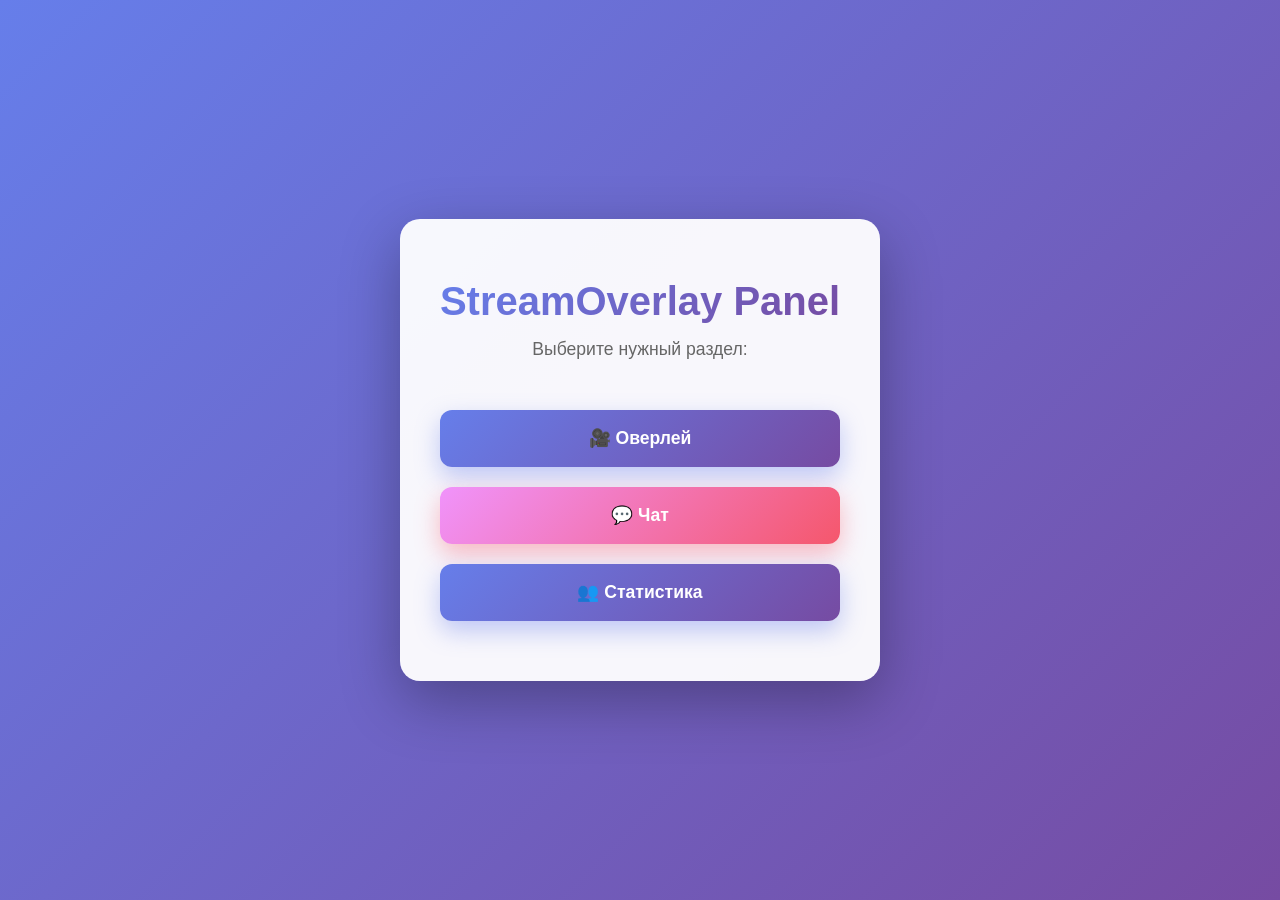
==== StreamOverlay.Web/wwwroot/pages/index.html @ 7c099c05 "Добавил componentConfig для быстрой настройки компонентов" ====
﻿<!doctype html>
<html lang="ru">
<head>
    <meta charset="utf-8" />
    <meta name="viewport" content="width=device-width,initial-scale=1" />
    <title>Stream Panel</title>
    <style>
        * {
            margin: 0;
            padding: 0;
            box-sizing: border-box;
        }

        body {
            font-family: 'Segoe UI', Tahoma, Geneva, Verdana, sans-serif;
            background: linear-gradient(135deg, #667eea 0%, #764ba2 100%);
            min-height: 100vh;
            display: flex;
            justify-content: center;
            align-items: center;
            padding: 20px;
        }

        .container {
            background: rgba(255, 255, 255, 0.95);
            border-radius: 20px;
            box-shadow: 0 20px 60px rgba(0, 0, 0, 0.3);
            padding: 60px 40px;
            max-width: 600px;
            text-align: center;
        }

            .container h1 {
                color: #333;
                margin-bottom: 15px;
                font-size: 2.5em;
                background: linear-gradient(135deg, #667eea 0%, #764ba2 100%);
                -webkit-background-clip: text;
                -webkit-text-fill-color: transparent;
                background-clip: text;
            }

            .container p {
                color: #666;
                margin-bottom: 50px;
                font-size: 1.1em;
            }

        .nav-links {
            display: flex;
            gap: 20px;
            flex-direction: column;
        }

        .nav-link {
            display: inline-block;
            padding: 18px 40px;
            background: linear-gradient(135deg, #667eea 0%, #764ba2 100%);
            color: white;
            text-decoration: none;
            border-radius: 12px;
            font-size: 1.1em;
            font-weight: 600;
            transition: all 0.3s ease;
            box-shadow: 0 10px 25px rgba(102, 126, 234, 0.4);
            cursor: pointer;
            border: none;
        }

            .nav-link:hover {
                transform: translateY(-3px);
                box-shadow: 0 15px 35px rgba(102, 126, 234, 0.6);
            }

            .nav-link:active {
                transform: translateY(-1px);
            }

            .nav-link.secondary {
                background: linear-gradient(135deg, #f093fb 0%, #f5576c 100%);
                box-shadow: 0 10px 25px rgba(245, 87, 108, 0.4);
            }

                .nav-link.secondary:hover {
                    box-shadow: 0 15px 35px rgba(245, 87, 108, 0.6);
                }

        @media (max-width: 600px) {
            .container {
                padding: 40px 25px;
            }

                .container h1 {
                    font-size: 2em;
                }

            .nav-link {
                padding: 15px 30px;
                font-size: 1em;
            }
        }
    </style>
</head>
<body>
    <div class="container">
        <h1>StreamOverlay Panel</h1>
        <p>Выберите нужный раздел:</p>
        <div class="nav-links">
            <a href="/overlay" class="nav-link" target="_blank">🎥 Оверлей</a>
            <a href="/chat" class="nav-link secondary" target="_blank">💬 Чат</a>
            <a href="/viewers" class="nav-link" target="_blank">👥 Статистика</a>
        </div>
    </div>
</body>
</html>
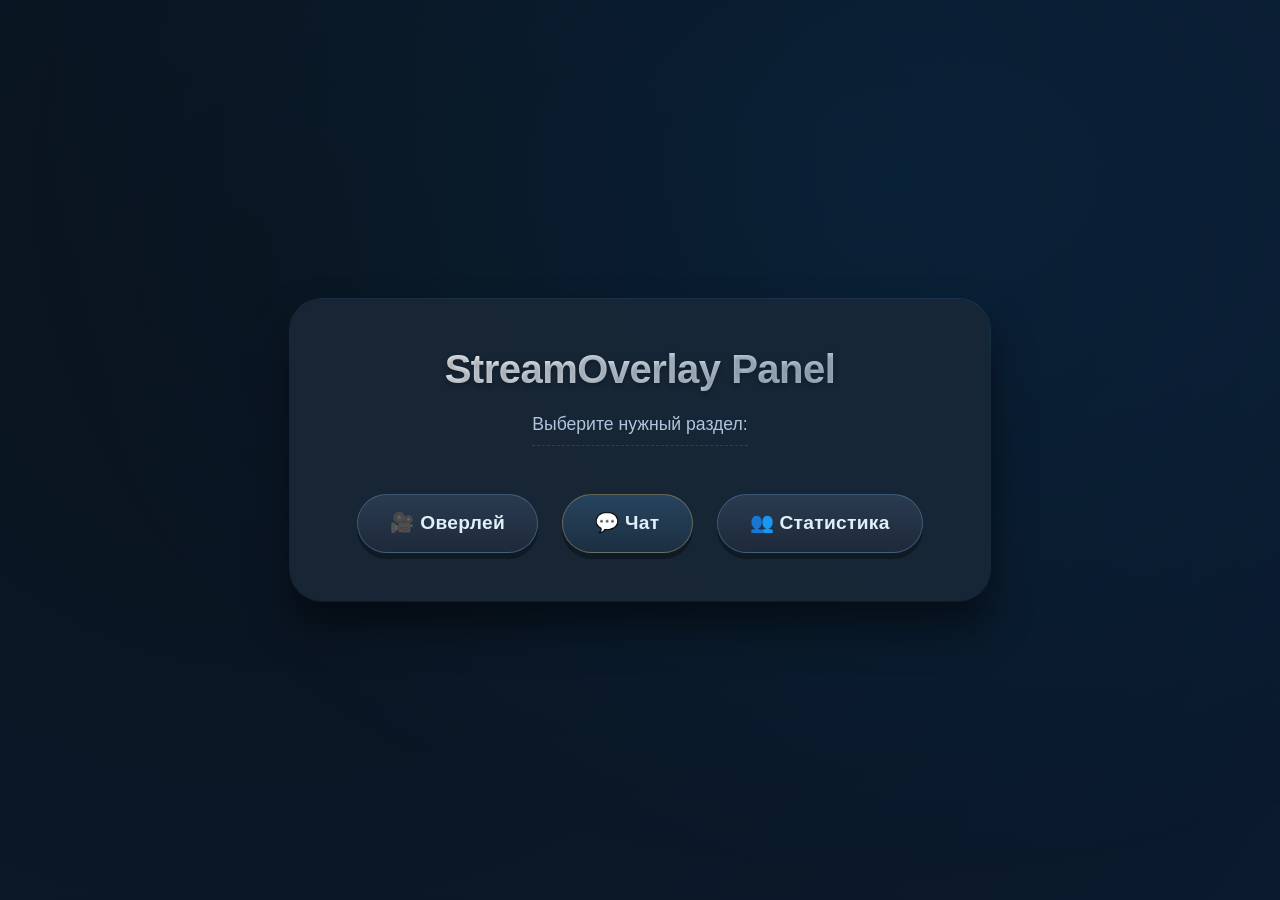
==== commit ef5951f1: "Добавил адаптив для персонажей, изменил логику передвижений" ====
--- a/StreamOverlay.Web/wwwroot/pages/index.html
+++ b/StreamOverlay.Web/wwwroot/pages/index.html
@@ -12,92 +12,141 @@
         }
 
         body {
-            font-family: 'Segoe UI', Tahoma, Geneva, Verdana, sans-serif;
-            background: linear-gradient(135deg, #667eea 0%, #764ba2 100%);
             min-height: 100vh;
+            background: radial-gradient(circle at 20% 30%, #0A141E, #0B1A2E);
+            font-family: 'Motiva Sans', 'Segoe UI', 'Arial', sans-serif;
             display: flex;
+            align-items: center;
             justify-content: center;
-            align-items: center;
-            padding: 20px;
+            color: #E5E7EB;
+            line-height: 1.5;
+            padding: 2rem;
         }
 
+        /* Контейнер карточки в стиле Steam */
         .container {
-            background: rgba(255, 255, 255, 0.95);
-            border-radius: 20px;
-            box-shadow: 0 20px 60px rgba(0, 0, 0, 0.3);
-            padding: 60px 40px;
-            max-width: 600px;
+            max-width: 700px;
+            width: 100%;
+            background: rgba(27, 40, 56, 0.85);
+            backdrop-filter: blur(4px);
+            border-radius: 32px;
+            padding: 2.5rem 2rem 3rem;
+            box-shadow: 0 25px 40px rgba(0, 0, 0, 0.5), 0 0 0 1px rgba(102, 153, 204, 0.2);
             text-align: center;
+            transition: box-shadow 0.2s ease;
         }
 
-            .container h1 {
-                color: #333;
-                margin-bottom: 15px;
-                font-size: 2.5em;
-                background: linear-gradient(135deg, #667eea 0%, #764ba2 100%);
-                -webkit-background-clip: text;
-                -webkit-text-fill-color: transparent;
-                background-clip: text;
+            .container:hover {
+                box-shadow: 0 30px 50px rgba(0, 0, 0, 0.6), 0 0 0 1px rgba(102, 153, 204, 0.4);
             }
 
-            .container p {
-                color: #666;
-                margin-bottom: 50px;
-                font-size: 1.1em;
+        /* Заголовок */
+        h1 {
+            font-size: 2.5rem;
+            font-weight: 600;
+            background: linear-gradient(135deg, #FFFFFF 0%, #9BB7D4 100%);
+            -webkit-background-clip: text;
+            background-clip: text;
+            color: transparent;
+            text-shadow: 0 2px 5px rgba(0, 0, 0, 0.3);
+            letter-spacing: -0.5px;
+            margin-bottom: 0.75rem;
+        }
+
+        .container p {
+            font-size: 1.1rem;
+            color: #B0C4DE;
+            margin-bottom: 2.5rem;
+            border-bottom: 1px dashed #2C4056;
+            display: inline-block;
+            padding-bottom: 0.5rem;
+        }
+
+        /* Сетка кнопок / ссылок */
+        .nav-links {
+            display: flex;
+            flex-wrap: wrap;
+            justify-content: center;
+            gap: 1.5rem;
+            margin-top: 0.5rem;
+        }
+
+        /* Стиль кнопок как в интерфейсе Steam */
+        .nav-link {
+            display: inline-flex;
+            align-items: center;
+            gap: 12px;
+            background: linear-gradient(to bottom, #2A3A4F, #1E2A3A);
+            padding: 0.9rem 2rem;
+            border-radius: 60px;
+            font-size: 1.2rem;
+            font-weight: 600;
+            text-decoration: none;
+            color: #E0EFF9;
+            transition: all 0.2s ease-in-out;
+            border: 1px solid rgba(102, 153, 204, 0.4);
+            box-shadow: 0 6px 0 #0F1A24;
+            letter-spacing: 0.3px;
+        }
+
+            /* Цвет для второстепеной ссылки (чат) */
+            .nav-link.secondary {
+                background: linear-gradient(to bottom, #27445e, #1C2F42);
+                border-color: rgba(255, 215, 120, 0.3);
             }
 
-        .nav-links {
-            display: flex;
-            gap: 20px;
-            flex-direction: column;
-        }
-
-        .nav-link {
-            display: inline-block;
-            padding: 18px 40px;
-            background: linear-gradient(135deg, #667eea 0%, #764ba2 100%);
-            color: white;
-            text-decoration: none;
-            border-radius: 12px;
-            font-size: 1.1em;
-            font-weight: 600;
-            transition: all 0.3s ease;
-            box-shadow: 0 10px 25px rgba(102, 126, 234, 0.4);
-            cursor: pointer;
-            border: none;
-        }
-
+            /* Эффекты при наведении */
             .nav-link:hover {
                 transform: translateY(-3px);
-                box-shadow: 0 15px 35px rgba(102, 126, 234, 0.6);
+                background: linear-gradient(to bottom, #3C556E, #263B4F);
+                box-shadow: 0 8px 0 #0F1A24;
+                border-color: #6A8FB2;
+                color: white;
             }
 
             .nav-link:active {
-                transform: translateY(-1px);
+                transform: translateY(3px);
+                box-shadow: 0 2px 0 #0F1A24;
             }
 
-            .nav-link.secondary {
-                background: linear-gradient(135deg, #f093fb 0%, #f5576c 100%);
-                box-shadow: 0 10px 25px rgba(245, 87, 108, 0.4);
+        /* Иконки внутри ссылок (эмодзи заменяем кастомными псевдо, но оставляем текст с эмодзи для простоты) */
+        .nav-link {
+            font-size: 1.2rem;
+            font-weight: 600;
+        }
+
+        /* Адаптивность */
+        @media (max-width: 550px) {
+            .container {
+                padding: 1.8rem 1.5rem 2.5rem;
             }
 
-                .nav-link.secondary:hover {
-                    box-shadow: 0 15px 35px rgba(245, 87, 108, 0.6);
-                }
-
-        @media (max-width: 600px) {
-            .container {
-                padding: 40px 25px;
+            h1 {
+                font-size: 1.8rem;
             }
 
-                .container h1 {
-                    font-size: 2em;
-                }
+            .nav-link {
+                padding: 0.7rem 1.4rem;
+                font-size: 1rem;
+                gap: 8px;
+            }
 
-            .nav-link {
-                padding: 15px 30px;
-                font-size: 1em;
+            .nav-links {
+                gap: 1rem;
             }
+        }
+
+        /* Дополнительная игровая текстура — лёгкий градиентный ореол */
+        body::before {
+            content: "";
+            position: fixed;
+            top: 0;
+            left: 0;
+            width: 100%;
+            height: 100%;
+            background: radial-gradient(ellipse at 70% 20%, rgba(0, 153, 255, 0.08), transparent 70%);
+            pointer-events: none;
+            z-index: -1;
         }
     </style>
 </head>
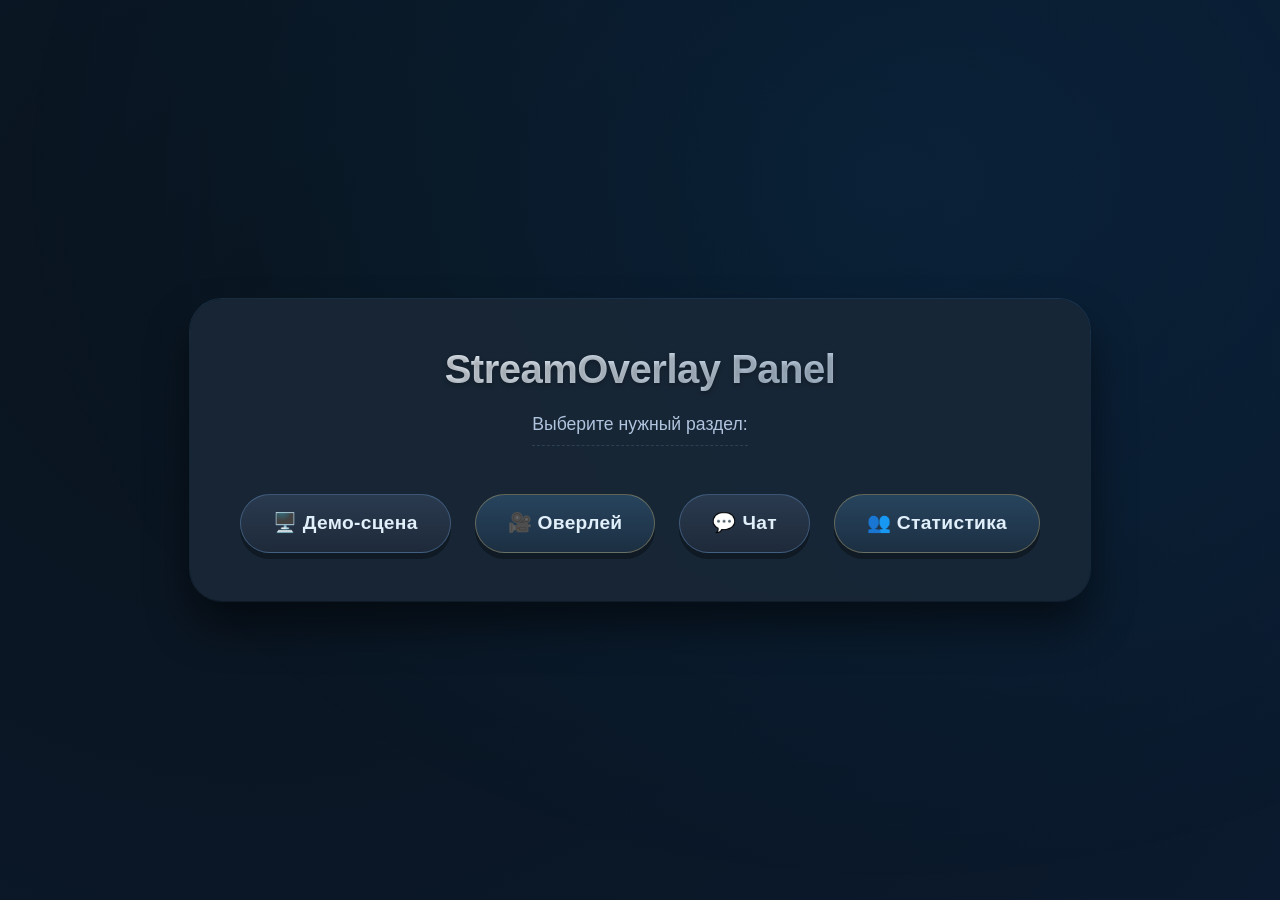
==== commit 068f531c: "Добавил demo сцену, поправил css и componentConfig" ====
--- a/StreamOverlay.Web/wwwroot/pages/index.html
+++ b/StreamOverlay.Web/wwwroot/pages/index.html
@@ -25,7 +25,7 @@
 
         /* Контейнер карточки в стиле Steam */
         .container {
-            max-width: 700px;
+            max-width: 900px;
             width: 100%;
             background: rgba(27, 40, 56, 0.85);
             backdrop-filter: blur(4px);
@@ -155,9 +155,10 @@
         <h1>StreamOverlay Panel</h1>
         <p>Выберите нужный раздел:</p>
         <div class="nav-links">
-            <a href="/overlay" class="nav-link" target="_blank">🎥 Оверлей</a>
-            <a href="/chat" class="nav-link secondary" target="_blank">💬 Чат</a>
-            <a href="/viewers" class="nav-link" target="_blank">👥 Статистика</a>
+            <a href="/demo" class="nav-link" target="_blank">🖥️ Демо-сцена</a>
+            <a href="/overlay" class="nav-link  secondary" target="_blank">🎥 Оверлей</a>
+            <a href="/chat" class="nav-link" target="_blank">💬 Чат</a>
+            <a href="/viewers" class="nav-link  secondary" target="_blank">👥 Статистика</a>
         </div>
     </div>
 </body>
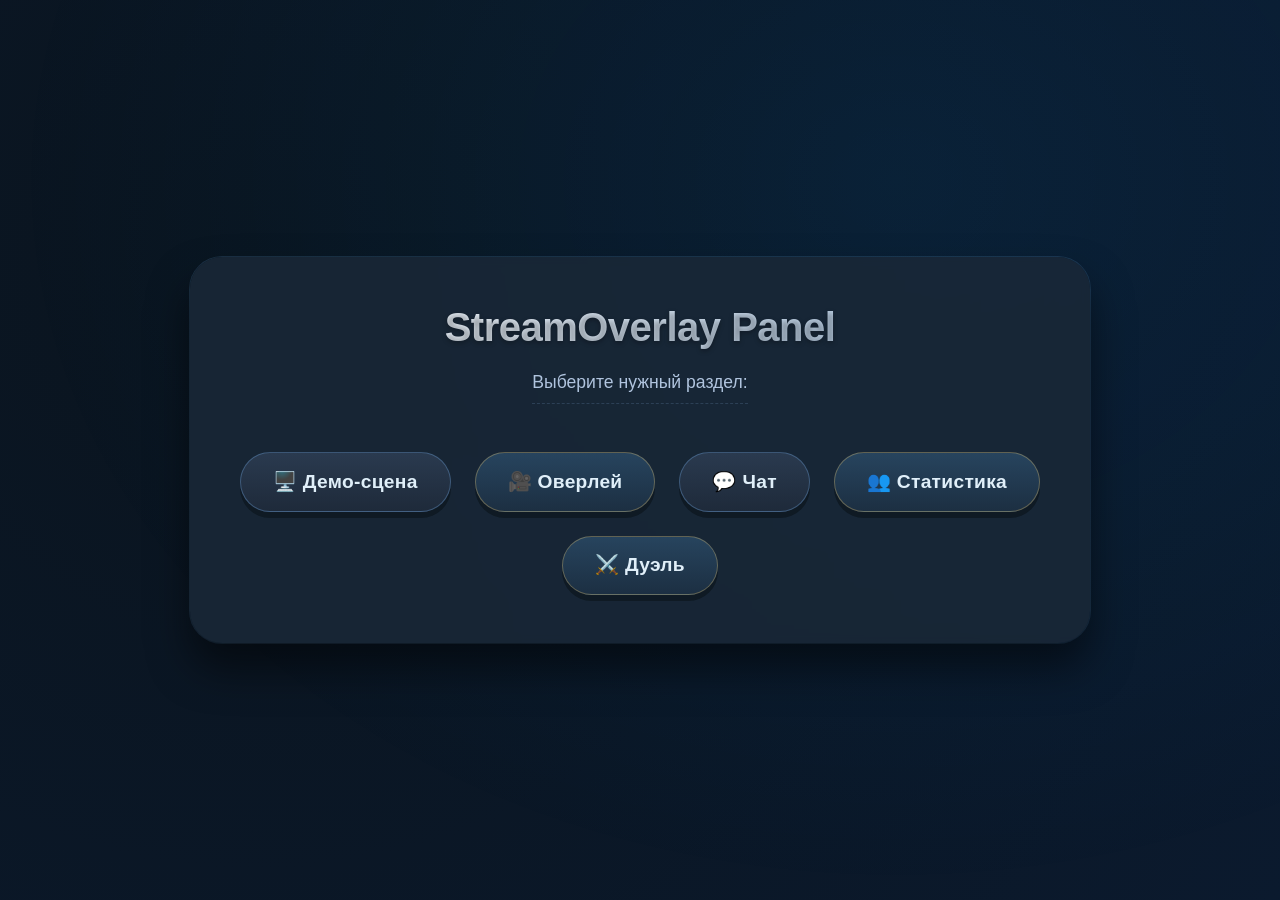
==== commit 64686a0f: "feat: трансляция дуэлей на прозрачном оверлейе - Добавил прозрачный оверлей для трансляции дуэлей че" ====
--- a/StreamOverlay.Web/wwwroot/pages/index.html
+++ b/StreamOverlay.Web/wwwroot/pages/index.html
@@ -159,6 +159,7 @@
             <a href="/overlay" class="nav-link  secondary" target="_blank">🎥 Оверлей</a>
             <a href="/chat" class="nav-link" target="_blank">💬 Чат</a>
             <a href="/viewers" class="nav-link  secondary" target="_blank">👥 Статистика</a>
+            <a href="/dueldisplay" class="nav-link  secondary" target="_blank">⚔️ Дуэль</a>
         </div>
     </div>
 </body>
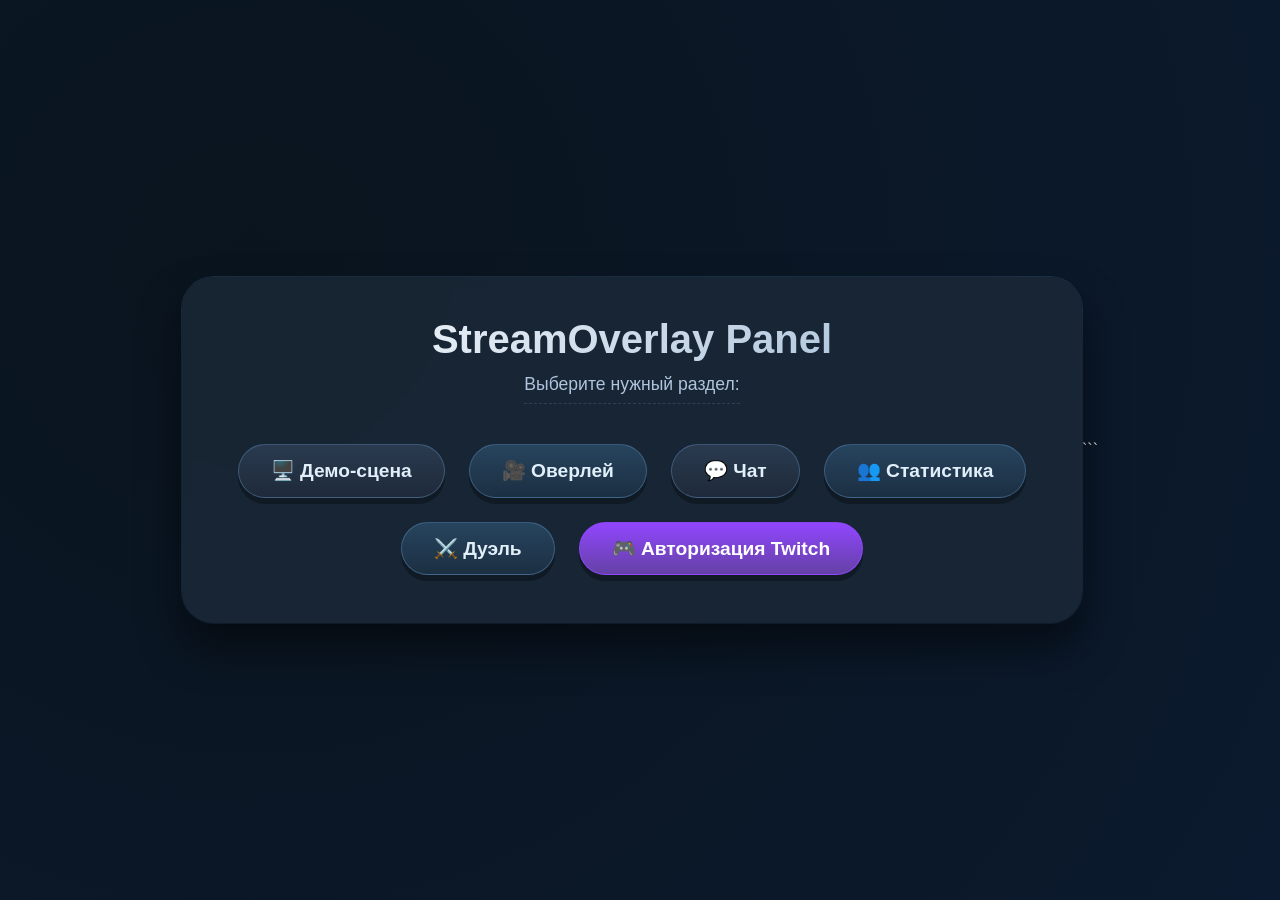
==== commit d268452d: "feat: добавил прямую авторизацию через Twitch" ====
--- a/StreamOverlay.Web/wwwroot/pages/index.html
+++ b/StreamOverlay.Web/wwwroot/pages/index.html
@@ -3,55 +3,54 @@
 <head>
     <meta charset="utf-8" />
     <meta name="viewport" content="width=device-width,initial-scale=1" />
+
     <title>Stream Panel</title>
+
     <style>
+
         * {
             margin: 0;
             padding: 0;
             box-sizing: border-box;
         }
 
+
         body {
             min-height: 100vh;
             background: radial-gradient(circle at 20% 30%, #0A141E, #0B1A2E);
-            font-family: 'Motiva Sans', 'Segoe UI', 'Arial', sans-serif;
+            font-family: 'Motiva Sans', 'Segoe UI', Arial, sans-serif;
             display: flex;
             align-items: center;
             justify-content: center;
             color: #E5E7EB;
-            line-height: 1.5;
             padding: 2rem;
         }
 
-        /* Контейнер карточки в стиле Steam */
+
         .container {
             max-width: 900px;
             width: 100%;
-            background: rgba(27, 40, 56, 0.85);
+            background: rgba(27,40,56,0.85);
             backdrop-filter: blur(4px);
             border-radius: 32px;
             padding: 2.5rem 2rem 3rem;
-            box-shadow: 0 25px 40px rgba(0, 0, 0, 0.5), 0 0 0 1px rgba(102, 153, 204, 0.2);
+            box-shadow: 0 25px 40px rgba(0,0,0,.5), 0 0 0 1px rgba(102,153,204,.2);
             text-align: center;
-            transition: box-shadow 0.2s ease;
-        }
-
-            .container:hover {
-                box-shadow: 0 30px 50px rgba(0, 0, 0, 0.6), 0 0 0 1px rgba(102, 153, 204, 0.4);
-            }
-
-        /* Заголовок */
+        }
+
+
+
         h1 {
             font-size: 2.5rem;
             font-weight: 600;
-            background: linear-gradient(135deg, #FFFFFF 0%, #9BB7D4 100%);
+            background: linear-gradient( 135deg, #ffffff, #9BB7D4 );
             -webkit-background-clip: text;
             background-clip: text;
             color: transparent;
-            text-shadow: 0 2px 5px rgba(0, 0, 0, 0.3);
-            letter-spacing: -0.5px;
-            margin-bottom: 0.75rem;
-        }
+            margin-bottom: .75rem;
+        }
+
+
 
         .container p {
             font-size: 1.1rem;
@@ -59,108 +58,180 @@
             margin-bottom: 2.5rem;
             border-bottom: 1px dashed #2C4056;
             display: inline-block;
-            padding-bottom: 0.5rem;
-        }
-
-        /* Сетка кнопок / ссылок */
+            padding-bottom: .5rem;
+        }
+
+
+
+
         .nav-links {
             display: flex;
             flex-wrap: wrap;
             justify-content: center;
             gap: 1.5rem;
-            margin-top: 0.5rem;
-        }
-
-        /* Стиль кнопок как в интерфейсе Steam */
+        }
+
+
+
         .nav-link {
             display: inline-flex;
             align-items: center;
             gap: 12px;
-            background: linear-gradient(to bottom, #2A3A4F, #1E2A3A);
-            padding: 0.9rem 2rem;
+            background: linear-gradient( to bottom, #2A3A4F, #1E2A3A );
+            padding: .9rem 2rem;
             border-radius: 60px;
             font-size: 1.2rem;
             font-weight: 600;
             text-decoration: none;
             color: #E0EFF9;
-            transition: all 0.2s ease-in-out;
-            border: 1px solid rgba(102, 153, 204, 0.4);
+            border: 1px solid rgba(102,153,204,.4);
             box-shadow: 0 6px 0 #0F1A24;
-            letter-spacing: 0.3px;
-        }
-
-            /* Цвет для второстепеной ссылки (чат) */
-            .nav-link.secondary {
-                background: linear-gradient(to bottom, #27445e, #1C2F42);
-                border-color: rgba(255, 215, 120, 0.3);
-            }
-
-            /* Эффекты при наведении */
+            transition: all .2s ease;
+        }
+
+
+
             .nav-link:hover {
                 transform: translateY(-3px);
-                background: linear-gradient(to bottom, #3C556E, #263B4F);
-                box-shadow: 0 8px 0 #0F1A24;
-                border-color: #6A8FB2;
+                background: linear-gradient( to bottom, #3C556E, #263B4F );
                 color: white;
             }
 
-            .nav-link:active {
-                transform: translateY(3px);
-                box-shadow: 0 2px 0 #0F1A24;
-            }
-
-        /* Иконки внутри ссылок (эмодзи заменяем кастомными псевдо, но оставляем текст с эмодзи для простоты) */
-        .nav-link {
-            font-size: 1.2rem;
-            font-weight: 600;
-        }
-
-        /* Адаптивность */
-        @media (max-width: 550px) {
-            .container {
-                padding: 1.8rem 1.5rem 2.5rem;
-            }
+
+
+        .secondary {
+            background: linear-gradient( to bottom, #27445e, #1C2F42 );
+        }
+
+
+
+        /* Twitch кнопка */
+
+        .twitch {
+            border-color: rgba(145,70,255,.8);
+            background: linear-gradient( to bottom, #9146FF, #6441A5 );
+            color: white;
+        }
+
+
+            .twitch:hover {
+                background: linear-gradient( to bottom, #A970FF, #7952C6 );
+            }
+
+
+
+
+        @media(max-width:550px) {
 
             h1 {
                 font-size: 1.8rem;
             }
 
+
             .nav-link {
-                padding: 0.7rem 1.4rem;
                 font-size: 1rem;
-                gap: 8px;
-            }
-
-            .nav-links {
-                gap: 1rem;
-            }
-        }
-
-        /* Дополнительная игровая текстура — лёгкий градиентный ореол */
-        body::before {
-            content: "";
-            position: fixed;
-            top: 0;
-            left: 0;
-            width: 100%;
-            height: 100%;
-            background: radial-gradient(ellipse at 70% 20%, rgba(0, 153, 255, 0.08), transparent 70%);
-            pointer-events: none;
-            z-index: -1;
+                padding: .7rem 1.4rem;
+            }
         }
     </style>
+
 </head>
+
+
 <body>
+
+
     <div class="container">
-        <h1>StreamOverlay Panel</h1>
-        <p>Выберите нужный раздел:</p>
+
+
+        <h1>
+            StreamOverlay Panel
+        </h1>
+
+
+        <p>
+            Выберите нужный раздел:
+        </p>
+
+
+
         <div class="nav-links">
-            <a href="/demo" class="nav-link" target="_blank">🖥️ Демо-сцена</a>
-            <a href="/overlay" class="nav-link  secondary" target="_blank">🎥 Оверлей</a>
-            <a href="/chat" class="nav-link" target="_blank">💬 Чат</a>
-            <a href="/viewers" class="nav-link  secondary" target="_blank">👥 Статистика</a>
-            <a href="/dueldisplay" class="nav-link  secondary" target="_blank">⚔️ Дуэль</a>
+
+
+
+            <a href="/demo"
+               class="nav-link"
+               target="_blank">
+
+                🖥️ Демо-сцена
+
+            </a>
+
+
+
+
+            <a href="/overlay"
+               class="nav-link secondary"
+               target="_blank">
+
+                🎥 Оверлей
+
+            </a>
+
+
+
+
+            <a href="/chat"
+               class="nav-link"
+               target="_blank">
+
+                💬 Чат
+
+            </a>
+
+
+
+
+            <a href="/viewers"
+               class="nav-link secondary"
+               target="_blank">
+
+                👥 Статистика
+
+            </a>
+
+
+
+
+            <a href="/dueldisplay"
+               class="nav-link secondary"
+               target="_blank">
+
+                ⚔️ Дуэль
+
+            </a>
+
+
+
+
+            <!-- Twitch OAuth -->
+
+            <a href="/auth/twitch/login"
+               class="nav-link twitch">
+
+                🎮 Авторизация Twitch
+
+            </a>
+
+
+
         </div>
+
+
     </div>
+
+
+
 </body>
-</html>+</html>
+```
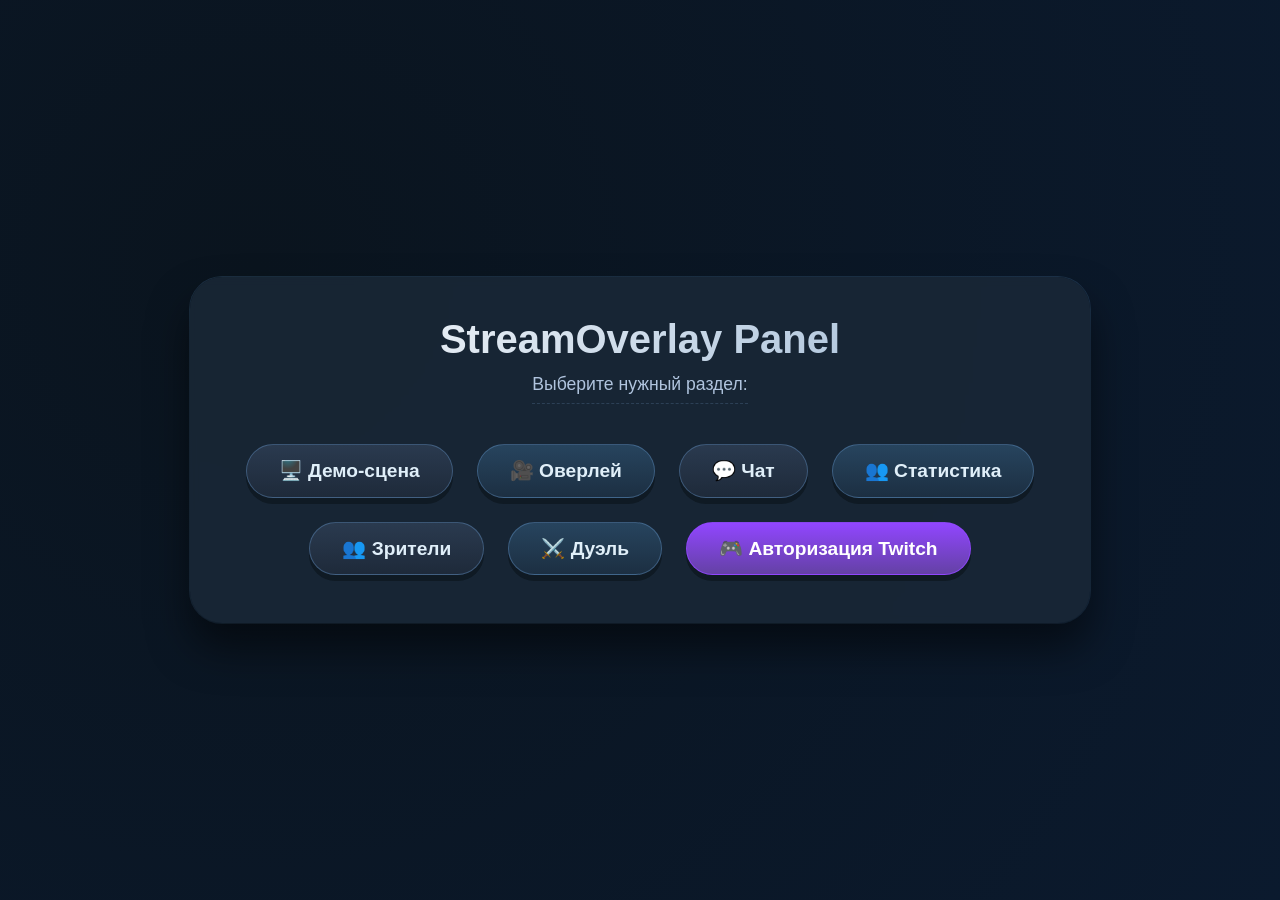
==== commit 0d963cf2: "refactor: структурировал эндпоинты - перенес эндпоинты страниц из Program.cs в PageEndpoints  - пере" ====
--- a/StreamOverlay.Web/wwwroot/pages/index.html
+++ b/StreamOverlay.Web/wwwroot/pages/index.html
@@ -13,8 +13,6 @@
             padding: 0;
             box-sizing: border-box;
         }
-
-
         body {
             min-height: 100vh;
             background: radial-gradient(circle at 20% 30%, #0A141E, #0B1A2E);
@@ -25,8 +23,6 @@
             color: #E5E7EB;
             padding: 2rem;
         }
-
-
         .container {
             max-width: 900px;
             width: 100%;
@@ -37,9 +33,6 @@
             box-shadow: 0 25px 40px rgba(0,0,0,.5), 0 0 0 1px rgba(102,153,204,.2);
             text-align: center;
         }
-
-
-
         h1 {
             font-size: 2.5rem;
             font-weight: 600;
@@ -49,9 +42,6 @@
             color: transparent;
             margin-bottom: .75rem;
         }
-
-
-
         .container p {
             font-size: 1.1rem;
             color: #B0C4DE;
@@ -60,19 +50,12 @@
             display: inline-block;
             padding-bottom: .5rem;
         }
-
-
-
-
         .nav-links {
             display: flex;
             flex-wrap: wrap;
             justify-content: center;
             gap: 1.5rem;
         }
-
-
-
         .nav-link {
             display: inline-flex;
             align-items: center;
@@ -88,46 +71,26 @@
             box-shadow: 0 6px 0 #0F1A24;
             transition: all .2s ease;
         }
-
-
-
             .nav-link:hover {
                 transform: translateY(-3px);
                 background: linear-gradient( to bottom, #3C556E, #263B4F );
                 color: white;
             }
-
-
-
         .secondary {
             background: linear-gradient( to bottom, #27445e, #1C2F42 );
         }
-
-
-
-        /* Twitch кнопка */
-
         .twitch {
             border-color: rgba(145,70,255,.8);
             background: linear-gradient( to bottom, #9146FF, #6441A5 );
             color: white;
         }
-
-
             .twitch:hover {
                 background: linear-gradient( to bottom, #A970FF, #7952C6 );
             }
-
-
-
-
         @media(max-width:550px) {
-
             h1 {
                 font-size: 1.8rem;
             }
-
-
             .nav-link {
                 font-size: 1rem;
                 padding: .7rem 1.4rem;
@@ -137,61 +100,30 @@
 
 </head>
 
-
 <body>
-
-
     <div class="container">
-
-
         <h1>
             StreamOverlay Panel
         </h1>
-
-
         <p>
             Выберите нужный раздел:
         </p>
-
-
-
         <div class="nav-links">
-
-
-
             <a href="/demo"
                class="nav-link"
                target="_blank">
-
                 🖥️ Демо-сцена
-
             </a>
-
-
-
-
             <a href="/overlay"
                class="nav-link secondary"
                target="_blank">
-
                 🎥 Оверлей
-
             </a>
-
-
-
-
             <a href="/chat"
                class="nav-link"
                target="_blank">
-
                 💬 Чат
-
             </a>
-
-
-
-
             <a href="/viewers"
                class="nav-link secondary"
                target="_blank">
@@ -200,7 +132,11 @@
 
             </a>
 
-
+            <a href="/chatters"
+               class="nav-link"
+               target="_blank">
+                👥 Зрители
+            </a>
 
 
             <a href="/dueldisplay"
@@ -210,11 +146,6 @@
                 ⚔️ Дуэль
 
             </a>
-
-
-
-
-            <!-- Twitch OAuth -->
 
             <a href="/auth/twitch/login"
                class="nav-link twitch">
@@ -234,4 +165,3 @@
 
 </body>
 </html>
-```
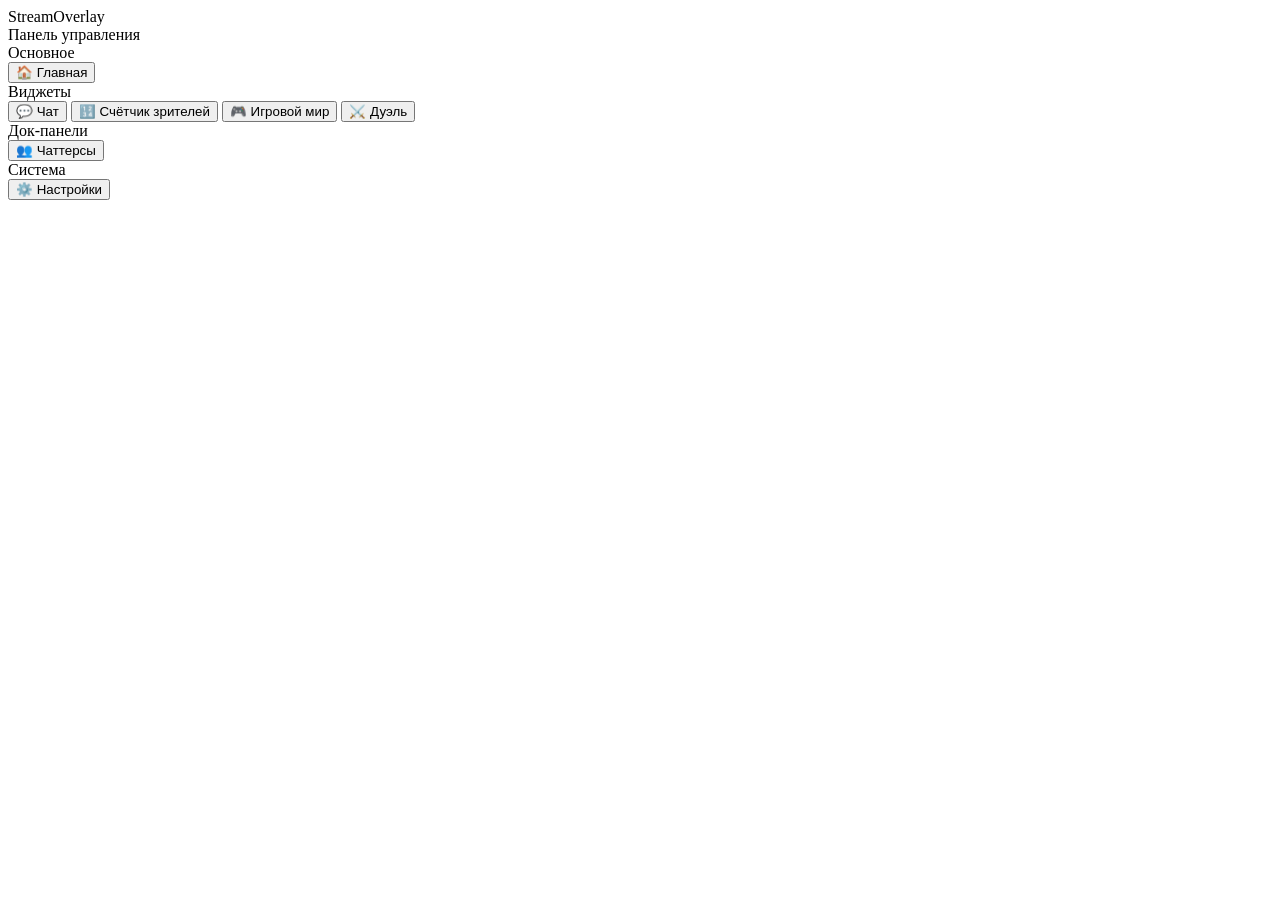
==== commit 9a2f639d: "feat: добавил единую агрегацию чаттерсов для твич и вк, приступил к разработке UI - backend: добавил" ====
--- a/StreamOverlay.Web/wwwroot/pages/index.html
+++ b/StreamOverlay.Web/wwwroot/pages/index.html
@@ -4,164 +4,66 @@
     <meta charset="utf-8" />
     <meta name="viewport" content="width=device-width,initial-scale=1" />
 
-    <title>Stream Panel</title>
-
-    <style>
-
-        * {
-            margin: 0;
-            padding: 0;
-            box-sizing: border-box;
-        }
-        body {
-            min-height: 100vh;
-            background: radial-gradient(circle at 20% 30%, #0A141E, #0B1A2E);
-            font-family: 'Motiva Sans', 'Segoe UI', Arial, sans-serif;
-            display: flex;
-            align-items: center;
-            justify-content: center;
-            color: #E5E7EB;
-            padding: 2rem;
-        }
-        .container {
-            max-width: 900px;
-            width: 100%;
-            background: rgba(27,40,56,0.85);
-            backdrop-filter: blur(4px);
-            border-radius: 32px;
-            padding: 2.5rem 2rem 3rem;
-            box-shadow: 0 25px 40px rgba(0,0,0,.5), 0 0 0 1px rgba(102,153,204,.2);
-            text-align: center;
-        }
-        h1 {
-            font-size: 2.5rem;
-            font-weight: 600;
-            background: linear-gradient( 135deg, #ffffff, #9BB7D4 );
-            -webkit-background-clip: text;
-            background-clip: text;
-            color: transparent;
-            margin-bottom: .75rem;
-        }
-        .container p {
-            font-size: 1.1rem;
-            color: #B0C4DE;
-            margin-bottom: 2.5rem;
-            border-bottom: 1px dashed #2C4056;
-            display: inline-block;
-            padding-bottom: .5rem;
-        }
-        .nav-links {
-            display: flex;
-            flex-wrap: wrap;
-            justify-content: center;
-            gap: 1.5rem;
-        }
-        .nav-link {
-            display: inline-flex;
-            align-items: center;
-            gap: 12px;
-            background: linear-gradient( to bottom, #2A3A4F, #1E2A3A );
-            padding: .9rem 2rem;
-            border-radius: 60px;
-            font-size: 1.2rem;
-            font-weight: 600;
-            text-decoration: none;
-            color: #E0EFF9;
-            border: 1px solid rgba(102,153,204,.4);
-            box-shadow: 0 6px 0 #0F1A24;
-            transition: all .2s ease;
-        }
-            .nav-link:hover {
-                transform: translateY(-3px);
-                background: linear-gradient( to bottom, #3C556E, #263B4F );
-                color: white;
-            }
-        .secondary {
-            background: linear-gradient( to bottom, #27445e, #1C2F42 );
-        }
-        .twitch {
-            border-color: rgba(145,70,255,.8);
-            background: linear-gradient( to bottom, #9146FF, #6441A5 );
-            color: white;
-        }
-            .twitch:hover {
-                background: linear-gradient( to bottom, #A970FF, #7952C6 );
-            }
-        @media(max-width:550px) {
-            h1 {
-                font-size: 1.8rem;
-            }
-            .nav-link {
-                font-size: 1rem;
-                padding: .7rem 1.4rem;
-            }
-        }
-    </style>
+    <title>StreamOverlay</title>
+    <link rel="stylesheet" href="/css/index.css" />
+    <link rel="stylesheet" href="/css/chat.css">
+    <link rel="stylesheet" href="/css/viewers.css">
 
 </head>
 
 <body>
-    <div class="container">
-        <h1>
-            StreamOverlay Panel
-        </h1>
-        <p>
-            Выберите нужный раздел:
-        </p>
-        <div class="nav-links">
-            <a href="/demo"
-               class="nav-link"
-               target="_blank">
-                🖥️ Демо-сцена
-            </a>
-            <a href="/overlay"
-               class="nav-link secondary"
-               target="_blank">
-                🎥 Оверлей
-            </a>
-            <a href="/chat"
-               class="nav-link"
-               target="_blank">
-                💬 Чат
-            </a>
-            <a href="/viewers"
-               class="nav-link secondary"
-               target="_blank">
+    <div class="app">
+        <aside class="sidebar">
+            <div class="logo">
+                <div class="logo-title">
+                    StreamOverlay
+                </div>
+                <div class="logo-subtitle">
+                    Панель управления
+                </div>
+            </div>
+            <nav class="nav">
+                <div class="nav-title">
+                    Основное
+                </div>
+                <button class="nav-button active" data-page="home">
+                    <span class="nav-icon">🏠</span>
+                    <span>Главная</span>
+                </button>
+                <div class="nav-title">Виджеты</div>
+                <button class="nav-button" data-page="chat">
+                    <span class="nav-icon">💬</span>
+                    <span>Чат</span>
+                </button>
+                <button class="nav-button" data-page="viewers">
+                    <span class="nav-icon">🔢</span>
+                    <span>Счётчик зрителей</span>
+                </button>
+                <button class="nav-button" data-page="gameworld">
+                    <span class="nav-icon">🎮</span>
+                    <span>Игровой мир</span>
+                </button>
+                <button class="nav-button" data-page="dueldisplay">
+                    <span class="nav-icon">⚔️</span>
+                    <span>Дуэль</span>
+                </button>
+                <div class="nav-title">Док-панели</div>
+                <button class="nav-button" data-page="chatters">
+                    <span class="nav-icon">👥</span>
+                    <span>Чаттерсы</span>
+                </button>
+                <div class="nav-title">Система</div>
+                <button class="nav-button" data-page="settings">
+                    <span class="nav-icon">⚙️</span>
+                    <span>Настройки</span>
+                </button>
+            </nav>
+        </aside>
+        <main class="main">
+            <div id="app" class="content"></div>
+        </main>
+    </div>
+    <script type="module" src="/js/orchestrates/homePage.js"></script>
+</body>
 
-                👥 Статистика
-
-            </a>
-
-            <a href="/chatters"
-               class="nav-link"
-               target="_blank">
-                👥 Зрители
-            </a>
-
-
-            <a href="/dueldisplay"
-               class="nav-link secondary"
-               target="_blank">
-
-                ⚔️ Дуэль
-
-            </a>
-
-            <a href="/auth/twitch/login"
-               class="nav-link twitch">
-
-                🎮 Авторизация Twitch
-
-            </a>
-
-
-
-        </div>
-
-
-    </div>
-
-
-
-</body>
 </html>
